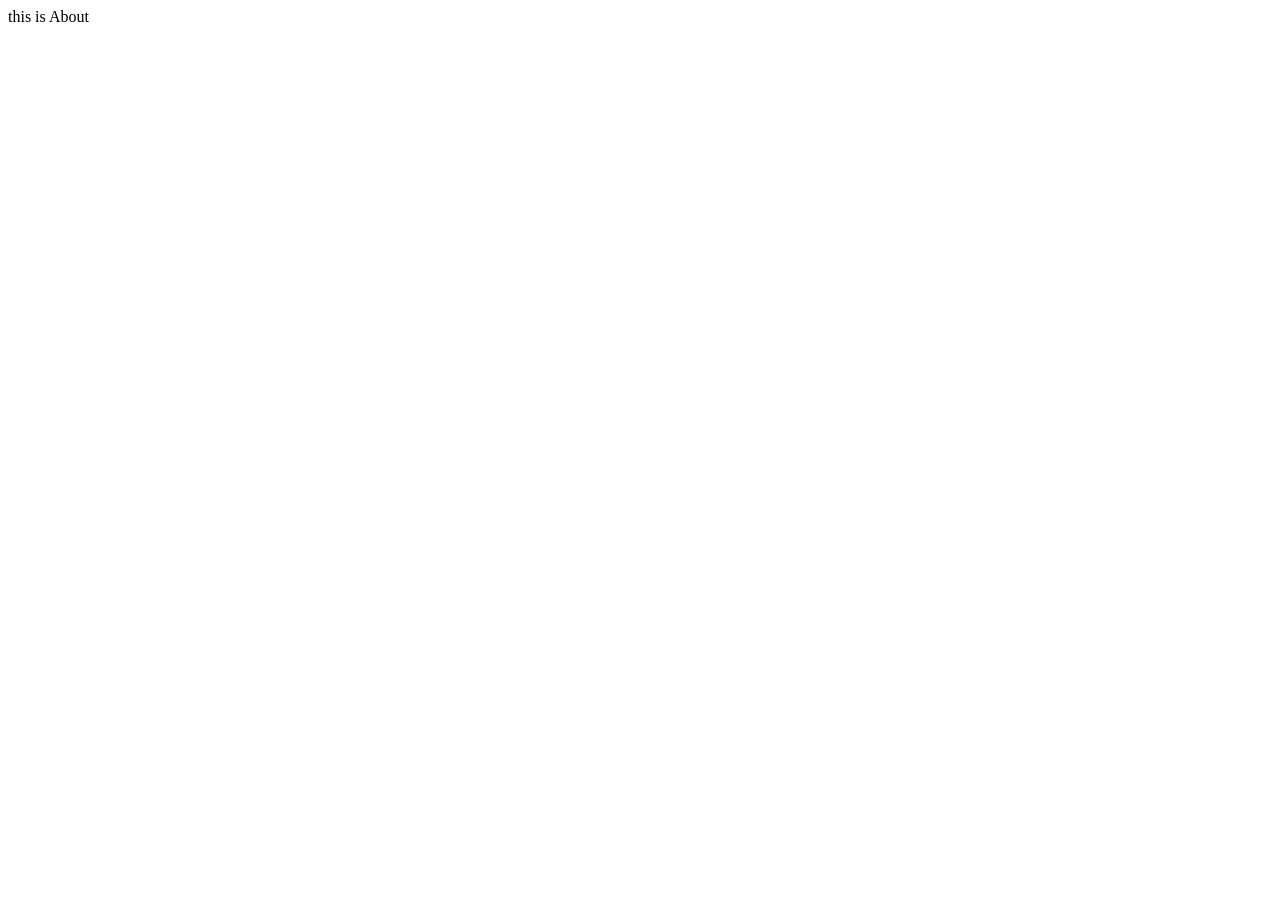
==== html/about.html @ 83ebe0c2 "nav bar" ====
<!DOCTYPE html>
<html lang="en">
<head>
    <meta charset="UTF-8">
    <meta name="viewport" content="width=device-width, initial-scale=1.0">
    <title>Document</title>
</head>
<body>
   this is About 
</body>
</html>
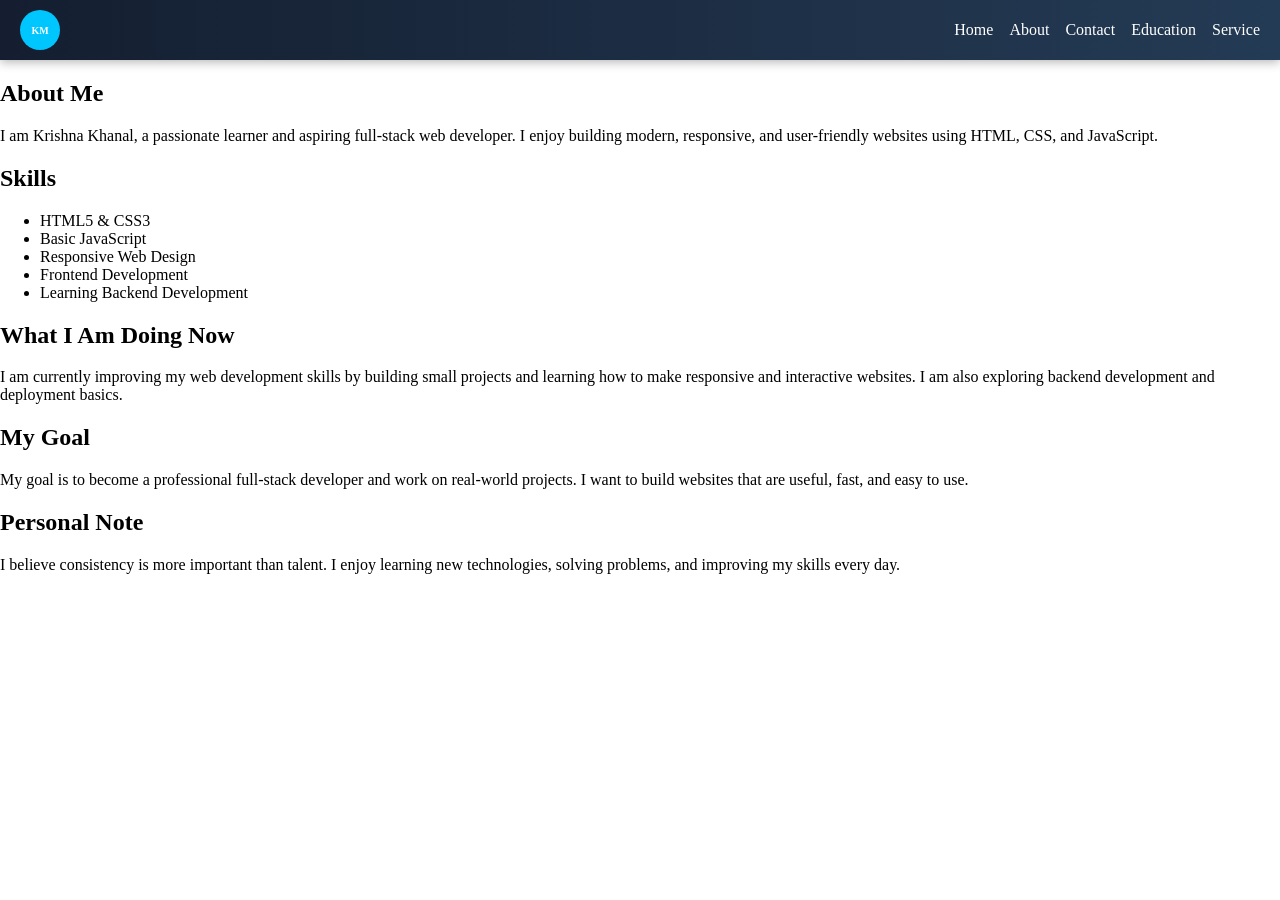
==== commit 040cae8e: "new file" ====
--- a/html/about.html
+++ b/html/about.html
@@ -3,9 +3,60 @@
 <head>
     <meta charset="UTF-8">
     <meta name="viewport" content="width=device-width, initial-scale=1.0">
-    <title>Document</title>
+    <title>About - Krishna</title>
+    <link rel="stylesheet" href="../css/index.css">
 </head>
+
 <body>
-   this is About 
+
+<nav>
+    <div class="logo">KM</div>
+
+    <div class="menu">
+        <a href="../index.html">Home</a>
+        <a href="about.html">About</a>
+        <a href="contact.html">Contact</a>
+        <a href="#">Education</a>
+        <a href="#">Service</a>
+    </div>
+</nav>
+
+<section class="about_section">
+
+    <h1>About Me</h1>
+
+    <p>
+        I am Krishna Khanal, a passionate learner and aspiring full-stack web developer. 
+        I enjoy building modern, responsive, and user-friendly websites using HTML, CSS, and JavaScript.
+    </p>
+
+    <h2>Skills</h2>
+    <ul>
+        <li>HTML5 & CSS3</li>
+        <li>Basic JavaScript</li>
+        <li>Responsive Web Design</li>
+        <li>Frontend Development</li>
+        <li>Learning Backend Development</li>
+    </ul>
+
+    <h2>What I Am Doing Now</h2>
+    <p>
+        I am currently improving my web development skills by building small projects and learning how to make responsive and interactive websites. 
+        I am also exploring backend development and deployment basics.
+    </p>
+
+    <h2>My Goal</h2>
+    <p>
+        My goal is to become a professional full-stack developer and work on real-world projects. 
+        I want to build websites that are useful, fast, and easy to use.
+    </p>
+
+    <h2>Personal Note</h2>
+    <p>
+        I believe consistency is more important than talent. I enjoy learning new technologies, solving problems, and improving my skills every day.
+    </p>
+
+</section>
+
 </body>
 </html>
--- a/css/index.css
+++ b/css/index.css
@@ -0,0 +1,168 @@
+body{
+    margin: 0px;
+    padding: 0px;
+}
+
+
+nav{
+    background: linear-gradient(90deg, #141e30, #243b55);
+    display: flex;
+    justify-content: space-between;
+    align-items: center;
+    gap: 8px; 
+    padding: 10px 20px;
+    box-shadow: 0px 2px 10px rgba(0,0,0,0.3);
+}
+
+
+.logo{
+    background-color: #00c6ff;
+    height: 40px;
+    width: 40px;
+    border-radius: 50%;
+    font-size: 10px;
+    display: flex;
+    justify-content:center;
+    align-items:center;
+    color: white;
+    font-weight: bold;
+}
+
+
+.menu{
+    margin-left: auto; 
+    display: flex;
+    gap: 16px;
+}
+
+.menu a{
+    font-size: 16px;
+    color: white;
+    text-decoration: none;
+    cursor: pointer;
+    transition: 0.3s;
+}
+
+.menu a:hover{
+    color:#00c6ff;
+    transform: scale(1.05);
+}
+
+.menu_icon{
+    display:none;
+}
+
+
+.banner_main{
+    display:grid;
+    grid-template-columns: 1fr 1fr;
+    margin: 0px auto;
+    gap:10px;
+}
+
+
+.banner_data{
+    display:flex;
+    flex-direction: column;
+    gap:10px;
+    width: 80%;
+    margin: 0px auto;
+    justify-content: center;
+}
+
+.banner_data h1{
+    margin:4px;
+    padding:5px;
+    font-size: 33px;
+    font-style: italic;
+}
+
+.banner_data div{
+    margin:2px;
+    padding: 0px;
+    font-size: 14px;
+    text-transform: capitalize;
+    font-weight: 700;
+}
+
+.banner_data button{
+    background: linear-gradient(90deg, #ff416c, #ff4b2b);
+    padding:18px 22px;
+    color:white;
+    border:none;
+    border-radius: 10px;
+    font-size: 18px;
+    cursor: pointer;
+    transition: 0.3s;
+}
+
+.banner_data button:hover{
+    transform: scale(1.05);
+}
+
+
+.banner{
+    height: 600px;
+    width: 90%;
+    margin: 20px;
+    border-radius: 20px;
+    overflow: clip;
+}
+
+.banner img{
+    width: 300px;
+    border-radius: 10%;
+}
+
+
+.box{
+    display: flex;
+    justify-content: flex-end;
+}
+
+
+@keyframes buttonanimate{
+0%{background-color: red;}
+20%{background-color: green;}
+50%{background-color: rgb(148, 173, 10);}
+70%{background-color: rgb(49, 5, 66);}
+100%{background-color: rgb(65, 15, 83);}
+}
+
+/* MOBILE */
+@media(max-width:480px){
+
+    body{
+        background-color: #111;
+    }
+
+    .logo{
+        height:40px;
+        width:40px;
+        font-size: 14px;
+    }
+
+    .menu{
+        display: none;
+    }
+
+    .menu_icon{
+        display:block;
+    }
+
+    .menu_icon svg{
+        color:white;
+    }
+
+    .banner{
+        height:200px;
+    }
+
+    .banner_main{
+        grid-template-columns: 1fr;
+    }
+
+    .box{
+        justify-content: center;
+    }
+}
